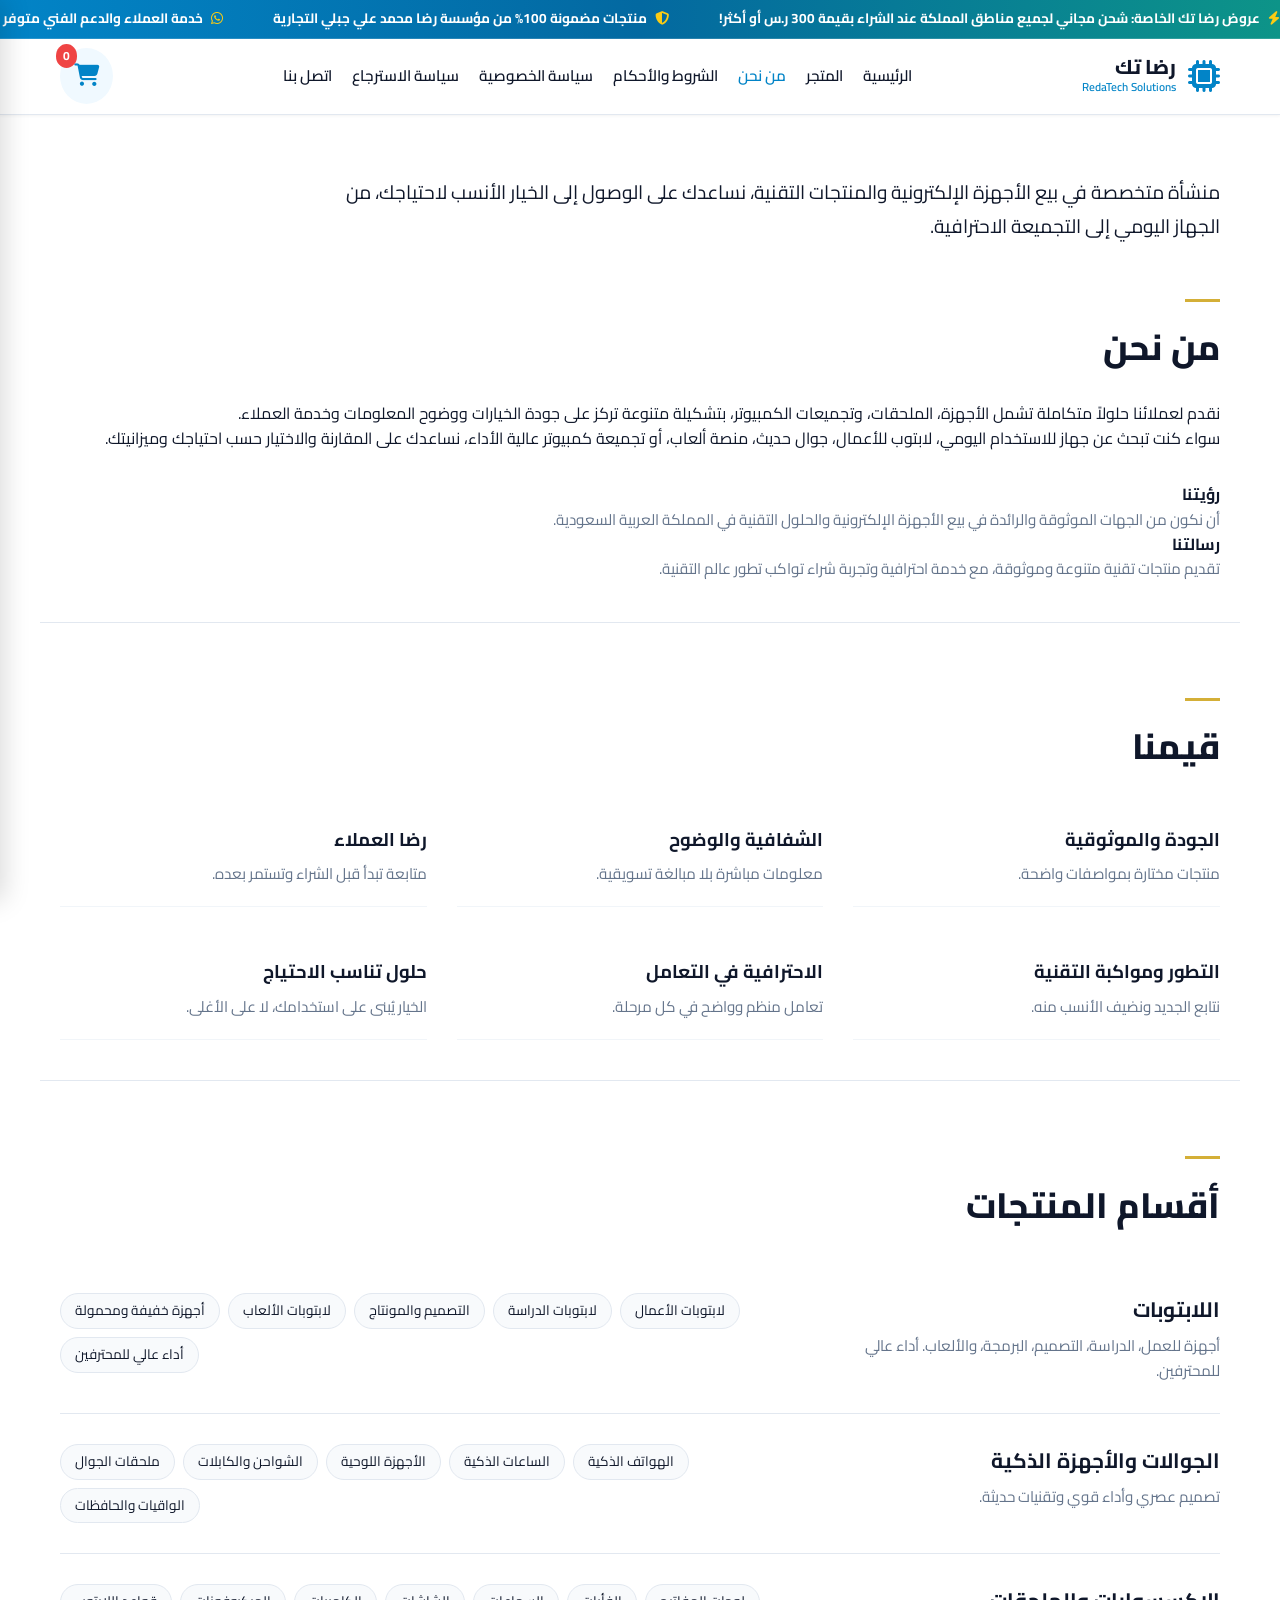
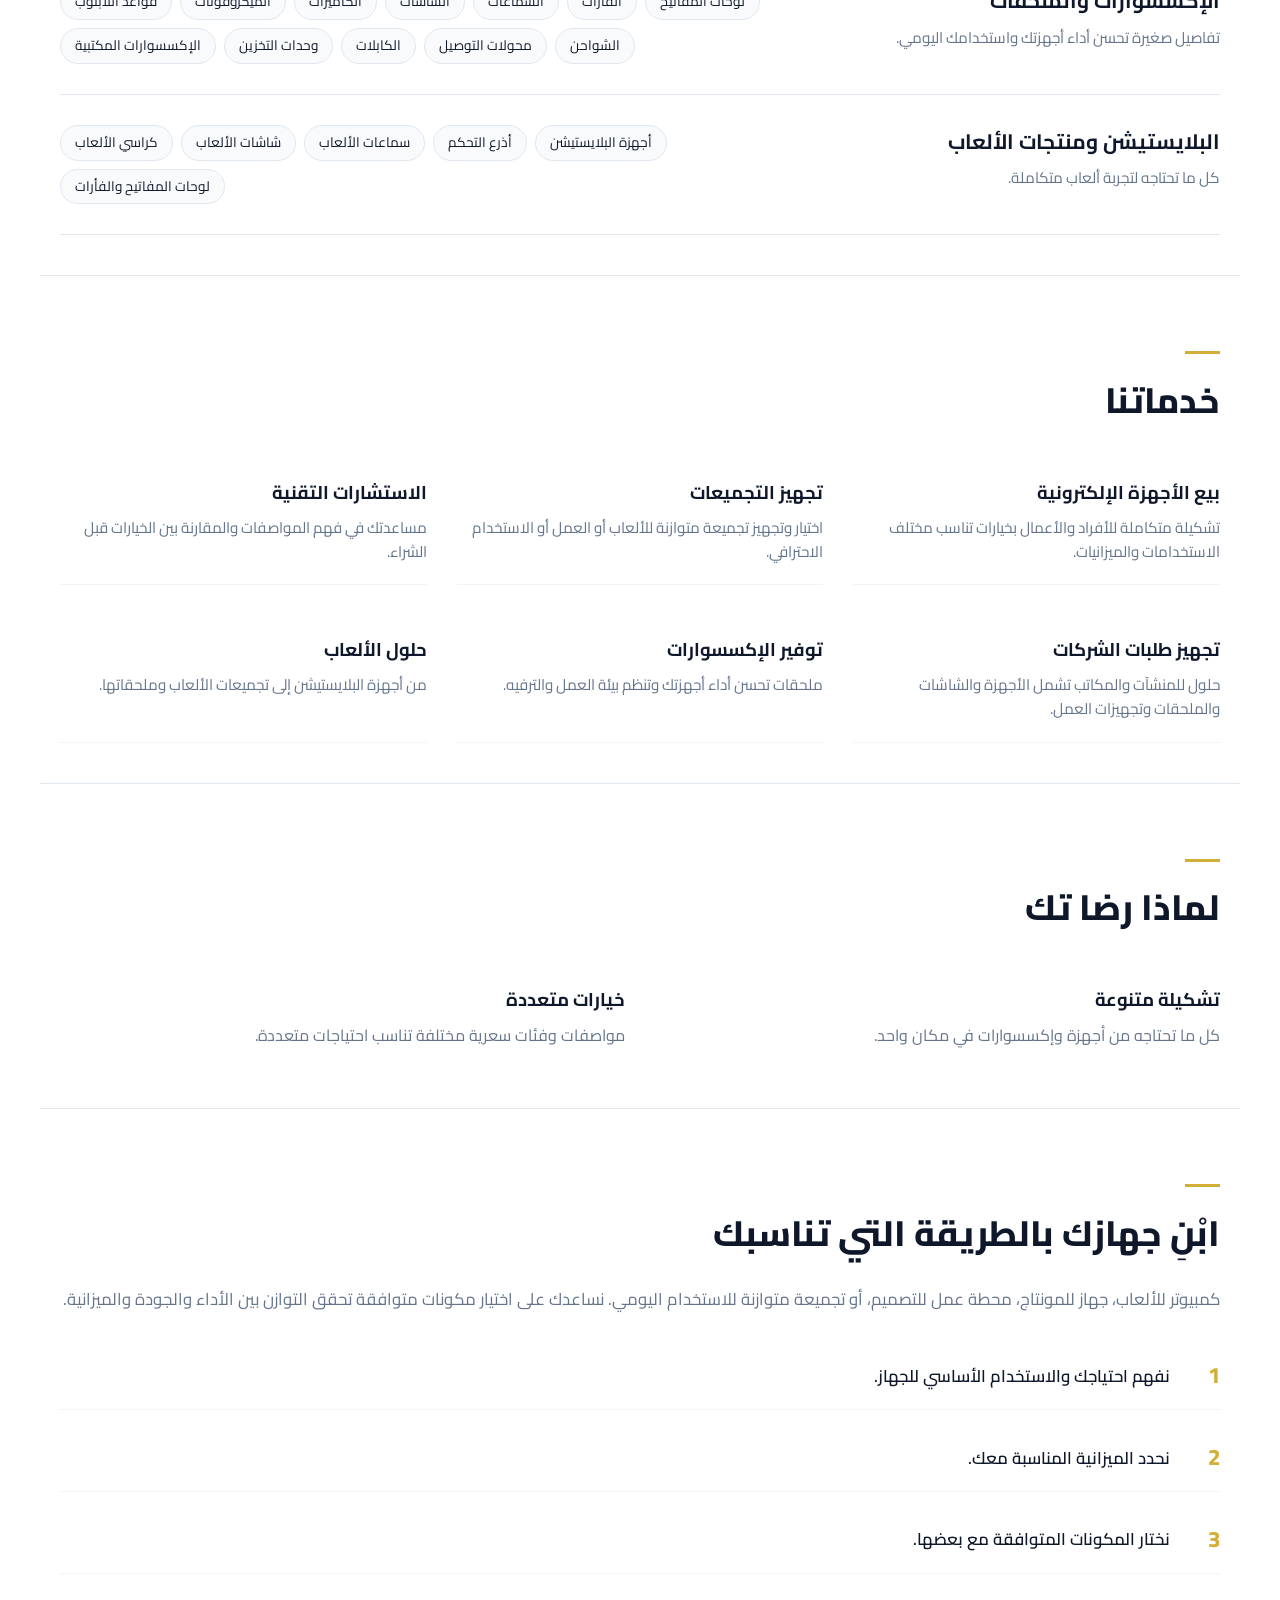
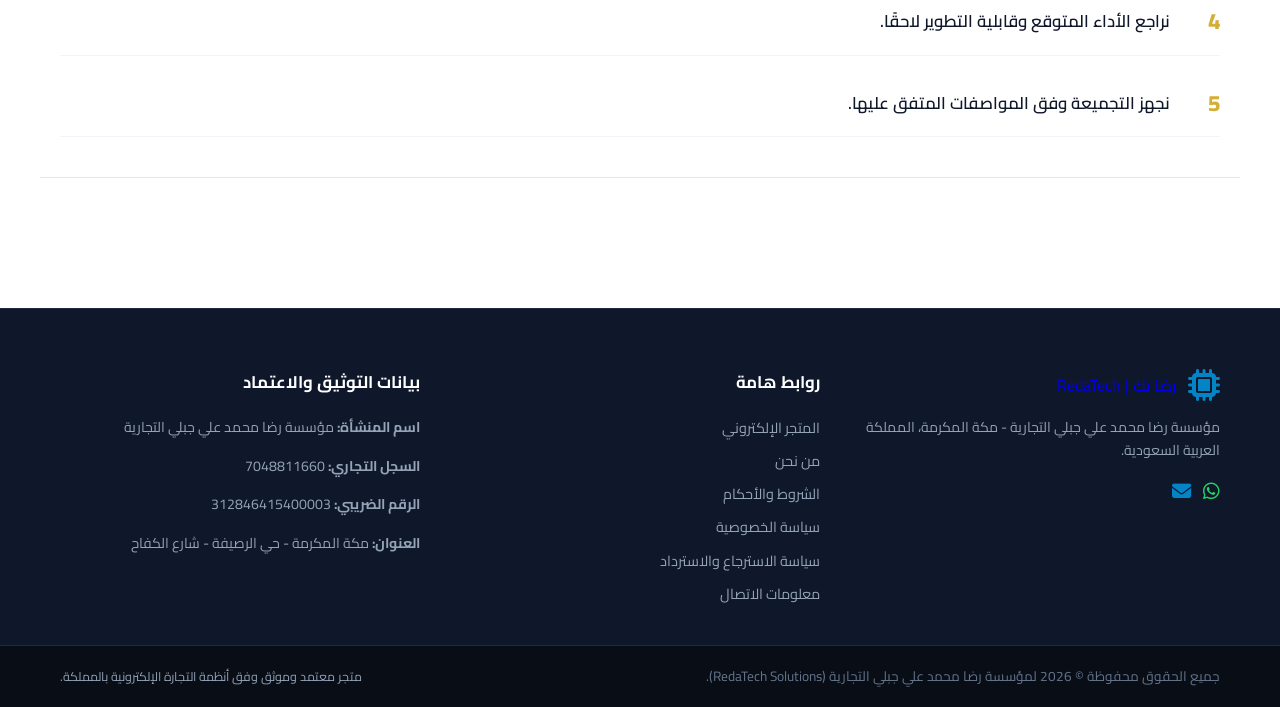
==== about.html @ 847fa7af "Add files via upload" ====
<!DOCTYPE html>
<html lang="ar" dir="rtl">
<head>
    <meta charset="UTF-8">
    <meta name="viewport" content="width=device-width, initial-scale=1.0">
    <title>من نحن | رضا تك - RedaTech Solutions</title>
    <link rel="stylesheet" href="style.css">
    <link rel="stylesheet" href="https://cdnjs.cloudflare.com/ajax/libs/font-awesome/6.4.0/css/all.min.css">
    <link href="https://fonts.googleapis.com/css2?family=Cairo:wght@400;600;700;800&display=swap" rel="stylesheet">
</head>
<body>

    <!-- شريط الإعلانات المتحرك الاحترافي -->
    <div class="announcement-ticker">
        <div class="ticker-wrapper">
            <div class="ticker-content">
                <span><i class="fa-solid fa-bolt"></i> عروض رضا تك الخاصة: شحن مجاني لجميع مناطق المملكة عند الشراء بقيمة 300 ر.س أو أكثر!</span>
                <span><i class="fa-solid fa-shield-halved"></i> منتجات مضمونة 100% من مؤسسة رضا محمد علي جبلي التجارية</span>
                <span><i class="fa-brands fa-whatsapp"></i> خدمة العملاء والدعم الفني متوفر عبر الواتساب على مدار الساعة</span>
            </div>
            <div class="ticker-content" aria-hidden="true">
                <span><i class="fa-solid fa-bolt"></i> عروض رضا تك الخاصة: شحن مجاني لجميع مناطق المملكة عند الشراء بقيمة 300 ر.س أو أكثر!</span>
                <span><i class="fa-solid fa-shield-halved"></i> منتجات مضمونة 100% من مؤسسة رضا محمد علي جبلي التجارية</span>
                <span><i class="fa-brands fa-whatsapp"></i> خدمة العملاء والدعم الفني متوفر عبر الواتساب على مدار الساعة</span>
            </div>
        </div>
    </div>

    <!-- الهيدر والترويسة -->
    <header class="navbar">
        <div class="container nav-container">
            <button class="mobile-menu-btn" onclick="toggleMobileMenu()" aria-label="Open Menu">
                <i class="fa-solid fa-bars"></i>
            </button>

            <a href="index.html" class="logo">
                <i class="fa-solid fa-microchip logo-icon"></i>
                <div class="logo-text">
                    <span class="brand-name">رضا تك</span>
                    <span class="brand-sub">RedaTech Solutions</span>
                </div>
            </a>

            <nav class="nav-links" id="nav-links">
                <a href="index.html" onclick="toggleMobileMenu()">الرئيسية</a>
                <a href="shop.html" onclick="toggleMobileMenu()">المتجر</a>
                <a href="about.html" class="active" onclick="toggleMobileMenu()">من نحن</a>
                <a href="terms.html" onclick="toggleMobileMenu()">الشروط والأحكام</a>
                <a href="privacy.html" onclick="toggleMobileMenu()">سياسة الخصوصية</a>
                <a href="return.html" onclick="toggleMobileMenu()">سياسة الاسترجاع</a>
                <a href="contact.html" onclick="toggleMobileMenu()">اتصل بنا</a>
            </nav>

            <div class="cart-btn-wrapper" onclick="toggleCart()">
                <i class="fa-solid fa-cart-shopping"></i>
                <span id="cart-count">0</span>
            </div>
        </div>
    </header>

    <!-- محتوى صفحة من نحن المطابق للنموذج -->
    <main class="about-page-container">
        
        <!-- قسم من نحن والمقدمة -->
        <section class="about-section container">
            <div class="about-intro-text">
                <p class="lead-text">منشأة متخصصة في بيع الأجهزة الإلكترونية والمنتجات التقنية، نساعدك على الوصول إلى الخيار الأنسب لاحتياجك، من الجهاز اليومي إلى التجميعة الاحترافية.</p>
            </div>
            
            <div class="about-main-grid">
                <div class="about-content-box">
                    <span class="section-tag"></span>
                    <h2 class="section-heading">من نحن</h2>
                    <p>نقدم لعملائنا حلولاً متكاملة تشمل الأجهزة، الملحقات، وتجميعات الكمبيوتر، بتشكيلة متنوعة تركز على جودة الخيارات ووضوح المعلومات وخدمة العملاء.</p>
                    <p>سواء كنت تبحث عن جهاز للاستخدام اليومي، لابتوب للأعمال، جوال حديث، منصة ألعاب، أو تجميعة كمبيوتر عالية الأداء، نساعدك على المقارنة والاختيار حسب احتياجك وميزانيتك.</p>
                    
                    <div class="vision-mission-grid" style="margin-top: 30px;">
                        <div>
                            <h4>رؤيتنا</h4>
                            <p style="color: var(--text-muted); font-size: 0.95rem;">أن نكون من الجهات الموثوقة والرائدة في بيع الأجهزة الإلكترونية والحلول التقنية في المملكة العربية السعودية.</p>
                        </div>
                        <div>
                            <h4>رسالتنا</h4>
                            <p style="color: var(--text-muted); font-size: 0.95rem;">تقديم منتجات تقنية متنوعة وموثوقة، مع خدمة احترافية وتجربة شراء تواكب تطور عالم التقنية.</p>
                        </div>
                    </div>
                </div>
            </div>
        </section>

        <!-- قسم قيمنا -->
        <section class="values-section container">
            <div class="section-title-wrapper" style="text-align: right; margin-bottom: 30px;">
                <span class="section-tag"></span>
                <h2 class="section-heading">قيمنا</h2>
            </div>
            <div class="values-grid">
                <div class="value-item">
                    <h3>الجودة والموثوقية</h3>
                    <p>منتجات مختارة بمواصفات واضحة.</p>
                </div>
                <div class="value-item">
                    <h3>الشفافية والوضوح</h3>
                    <p>معلومات مباشرة بلا مبالغة تسويقية.</p>
                </div>
                <div class="value-item">
                    <h3>رضا العملاء</h3>
                    <p>متابعة تبدأ قبل الشراء وتستمر بعده.</p>
                </div>
                <div class="value-item">
                    <h3>التطور ومواكبة التقنية</h3>
                    <p>نتابع الجديد ونضيف الأنسب منه.</p>
                </div>
                <div class="value-item">
                    <h3>الاحترافية في التعامل</h3>
                    <p>تعامل منظم وواضح في كل مرحلة.</p>
                </div>
                <div class="value-item">
                    <h3>حلول تناسب الاحتياج</h3>
                    <p>الخيار يُبنى على استخدامك، لا على الأغلى.</p>
                </div>
            </div>
        </section>

        <!-- قسم أقسام المنتجات -->
        <section class="store-sections-overview container">
            <div class="section-title-wrapper" style="text-align: right; margin-bottom: 30px;">
                <span class="section-tag"></span>
                <h2 class="section-heading">أقسام المنتجات</h2>
            </div>
            
            <div class="category-showcase-card">
                <div class="cat-info">
                    <h3>اللابتوبات</h3>
                    <p>أجهزة للعمل، الدراسة، التصميم، البرمجة، والألعاب. أداء عالي للمحترفين.</p>
                </div>
                <div class="cat-tags">
                    <span>لابتوبات الأعمال</span>
                    <span>لابتوبات الدراسة</span>
                    <span>التصميم والمونتاج</span>
                    <span>لابتوبات الألعاب</span>
                    <span>أجهزة خفيفة ومحمولة</span>
                    <span>أداء عالي للمحترفين</span>
                </div>
            </div>

            <div class="category-showcase-card">
                <div class="cat-info">
                    <h3>الجوالات والأجهزة الذكية</h3>
                    <p>تصميم عصري وأداء قوي وتقنيات حديثة.</p>
                </div>
                <div class="cat-tags">
                    <span>الهواتف الذكية</span>
                    <span>الساعات الذكية</span>
                    <span>الأجهزة اللوحية</span>
                    <span>الشواحن والكابلات</span>
                    <span>ملحقات الجوال</span>
                    <span>الواقيات والحافظات</span>
                </div>
            </div>

            <div class="category-showcase-card">
                <div class="cat-info">
                    <h3>الإكسسوارات والملحقات</h3>
                    <p>تفاصيل صغيرة تحسن أداء أجهزتك واستخدامك اليومي.</p>
                </div>
                <div class="cat-tags">
                    <span>لوحات المفاتيح</span>
                    <span>الفأرات</span>
                    <span>السماعات</span>
                    <span>الشاشات</span>
                    <span>الكاميرات</span>
                    <span>الميكروفونات</span>
                    <span>قواعد اللابتوب</span>
                    <span>الشواحن</span>
                    <span>محولات التوصيل</span>
                    <span>الكابلات</span>
                    <span>وحدات التخزين</span>
                    <span>الإكسسوارات المكتبية</span>
                </div>
            </div>

            <div class="category-showcase-card">
                <div class="cat-info">
                    <h3>البلايستيشن ومنتجات الألعاب</h3>
                    <p>كل ما تحتاجه لتجربة ألعاب متكاملة.</p>
                </div>
                <div class="cat-tags">
                    <span>أجهزة البلايستيشن</span>
                    <span>أذرع التحكم</span>
                    <span>سماعات الألعاب</span>
                    <span>شاشات الألعاب</span>
                    <span>كراسي الألعاب</span>
                    <span>لوحات المفاتيح والفأرات</span>
                </div>
            </div>
        </section>

        <!-- قسم خدماتنا -->
        <section class="services-overview container">
            <div class="section-title-wrapper" style="text-align: right; margin-bottom: 30px;">
                <span class="section-tag"></span>
                <h2 class="section-heading">خدماتنا</h2>
            </div>
            
            <div class="services-grid-box">
                <div class="service-box-item">
                    <h3>بيع الأجهزة الإلكترونية</h3>
                    <p>تشكيلة متكاملة للأفراد والأعمال بخيارات تناسب مختلف الاستخدامات والميزانيات.</p>
                </div>
                <div class="service-box-item">
                    <h3>تجهيز التجميعات</h3>
                    <p>اختيار وتجهيز تجميعة متوازنة للألعاب أو العمل أو الاستخدام الاحترافي.</p>
                </div>
                <div class="service-box-item">
                    <h3>الاستشارات التقنية</h3>
                    <p>مساعدتك في فهم المواصفات والمقارنة بين الخيارات قبل الشراء.</p>
                </div>
                <div class="service-box-item">
                    <h3>تجهيز طلبات الشركات</h3>
                    <p>حلول للمنشآت والمكاتب تشمل الأجهزة والشاشات والملحقات وتجهيزات العمل.</p>
                </div>
                <div class="service-box-item">
                    <h3>توفير الإكسسوارات</h3>
                    <p>ملحقات تحسن أداء أجهزتك وتنظم بيئة العمل والترفيه.</p>
                </div>
                <div class="service-box-item">
                    <h3>حلول الألعاب</h3>
                    <p>من أجهزة البلايستيشن إلى تجميعات الألعاب وملحقاتها.</p>
                </div>
            </div>
        </section>

        <!-- لماذا رضا تك -->
        <section class="why-us-section container">
            <div class="section-title-wrapper" style="text-align: right; margin-bottom: 30px;">
                <span class="section-tag"></span>
                <h2 class="section-heading">لماذا رضا تك</h2>
            </div>
            <div class="why-grid">
                <div class="why-item">
                    <h3>تشكيلة متنوعة</h3>
                    <p>كل ما تحتاجه من أجهزة وإكسسوارات في مكان واحد.</p>
                </div>
                <div class="why-item">
                    <h3>خيارات متعددة</h3>
                    <p>مواصفات وفئات سعرية مختلفة تناسب احتياجات متعددة.</p>
                </div>
            </div>
        </section>

        <!-- قسم ابن جهازك بالطريقة التي تناسبك -->
        <section class="build-pc-section container">
            <div class="section-title-wrapper" style="text-align: right; margin-bottom: 20px;">
                <span class="section-tag"></span>
                <h2 class="section-heading">ابْنِ جهازك بالطريقة التي تناسبك</h2>
            </div>
            <p style="color: var(--text-muted); margin-bottom: 30px; font-size: 1.05rem;">
                كمبيوتر للألعاب، جهاز للمونتاج، محطة عمل للتصميم، أو تجميعة متوازنة للاستخدام اليومي. نساعدك على اختيار مكونات متوافقة تحقق التوازن بين الأداء والجودة والميزانية.
            </p>

            <div class="steps-list">
                <div class="step-row">
                    <span class="step-num">1</span>
                    <p>نفهم احتياجك والاستخدام الأساسي للجهاز.</p>
                </div>
                <div class="step-row">
                    <span class="step-num">2</span>
                    <p>نحدد الميزانية المناسبة معك.</p>
                </div>
                <div class="step-row">
                    <span class="step-num">3</span>
                    <p>نختار المكونات المتوافقة مع بعضها.</p>
                </div>
                <div class="step-row">
                    <span class="step-num">4</span>
                    <p>نراجع الأداء المتوقع وقابلية التطوير لاحقًا.</p>
                </div>
                <div class="step-row">
                    <span class="step-num">5</span>
                    <p>نجهز التجميعة وفق المواصفات المتفق عليها.</p>
                </div>
            </div>
        </section>

    </main>

    <!-- سلة المشتريات الجانبية -->
    <aside class="cart-sidebar" id="cart-sidebar">
        <div class="cart-header">
            <h3><i class="fa-solid fa-cart-shopping"></i> سلة المشتريات</h3>
            <span class="close-btn" onclick="toggleCart()">&times;</span>
        </div>
        <div class="cart-items" id="cart-items"></div>
        <div class="cart-footer">
            <div class="total-price"><span>المجموع الكلي:</span><span id="cart-total">0.00 ر.س</span></div>
            <button class="btn btn-whatsapp" onclick="checkoutWhatsApp()"><i class="fa-brands fa-whatsapp"></i> إتمام الطلب عبر الواتساب</button>
        </div>
    </aside>
    <div class="cart-overlay" id="cart-overlay" onclick="toggleCart()"></div>

    <!-- الفوتر المحسن والاحترافي -->
    <footer class="footer">
        <div class="container footer-content">
            <div class="footer-brand">
                <a href="index.html" class="logo" style="margin-bottom: 15px;">
                    <i class="fa-solid fa-microchip logo-icon"></i>
                    <span>رضا تك | RedaTech</span>
                </a>
                <p>مؤسسة رضا محمد علي جبلي التجارية - مكة المكرمة، المملكة العربية السعودية.</p>
                <div class="footer-socials" style="margin-top: 15px; display: flex; gap: 12px;">
                    <a href="https://wa.me/966546634675" target="_blank" style="color: var(--whatsapp-green); font-size: 1.2rem;"><i class="fa-brands fa-whatsapp"></i></a>
                    <a href="mailto:mr.lonely@outlook.sa" style="color: var(--primary-color); font-size: 1.2rem;"><i class="fa-solid fa-envelope"></i></a>
                </div>
            </div>
            <div class="footer-links">
                <h4>روابط هامة</h4>
                <a href="shop.html">المتجر الإلكتروني</a>
                <a href="about.html">من نحن</a>
                <a href="terms.html">الشروط والأحكام</a>
                <a href="privacy.html">سياسة الخصوصية</a>
                <a href="return.html">سياسة الاسترجاع والاسترداد</a>
                <a href="contact.html">معلومات الاتصال</a>
            </div>
            <div class="footer-legal">
                <h4>بيانات التوثيق والاعتماد</h4>
                <p><strong>اسم المنشأة:</strong> مؤسسة رضا محمد علي جبلي التجارية</p>
                <p><strong>السجل التجاري:</strong> 7048811660</p>
                <p><strong>الرقم الضريبي:</strong> 312846415400003</p>
                <p><strong>العنوان:</strong> مكة المكرمة - حي الرصيفة - شارع الكفاح</p>
            </div>
        </div>
        <div class="footer-bottom">
            <div class="container" style="display: flex; justify-content: space-between; align-items: center; flex-wrap: wrap; gap: 10px;">
                <p>جميع الحقوق محفوظة &copy; 2026 لمؤسسة رضا محمد علي جبلي التجارية (RedaTech Solutions).</p>
                <p style="font-size: 0.78rem; color: #94a3b8;">متجر معتمد وموثق وفق أنظمة التجارة الإلكترونية بالمملكة.</p>
            </div>
        </div>
    </footer>

    <script src="script.js"></script>
</body>
</html>
---- style.css ----
:root {
    --primary-color: #0284c7;
    --primary-hover: #0369a1;
    --accent-color: #0d9488;
    --bg-light: #f8fafc;
    --card-bg: #ffffff;
    --text-dark: #0f172a;
    --text-muted: #64748b;
    --border-color: #e2e8f0;
    --whatsapp-green: #25d366;
    --whatsapp-hover: #1dbf57;
    --shadow-sm: 0 1px 3px rgba(0,0,0,0.05);
    --shadow-md: 0 4px 6px -1px rgba(0,0,0,0.1), 0 2px 4px -1px rgba(0,0,0,0.06);
    --shadow-lg: 0 10px 15px -3px rgba(0,0,0,0.1), 0 4px 6px -2px rgba(0,0,0,0.05);
}

* {
    box-sizing: border-box;
    margin: 0;
    padding: 0;
    font-family: 'Cairo', sans-serif;
}

body {
    background-color: var(--bg-light);
    color: var(--text-dark);
    direction: rtl;
    line-height: 1.6;
}

.container {
    max-width: 1200px;
    margin: 0 auto;
    padding: 0 20px;
}

/* الشريط العلوي */
.top-bar {
    background-color: #0f172a;
    color: #94a3b8;
    font-size: 0.82rem;
    padding: 8px 0;
    border-bottom: 1px solid #1e293b;
}
.top-bar-content {
    display: flex;
    justify-content: space-between;
    align-items: center;
    flex-wrap: wrap;
    gap: 10px;
}
.top-info {
    display: flex;
    gap: 20px;
}
.top-info span {
    display: flex;
    align-items: center;
    gap: 6px;
}

/* الترويسة */
.navbar {
    background: #ffffff;
    border-bottom: 1px solid var(--border-color);
    position: sticky;
    top: 0;
    z-index: 100;
    box-shadow: var(--shadow-sm);
}
.nav-container {
    display: flex;
    justify-content: space-between;
    align-items: center;
    height: 75px;
}
.logo {
    display: flex;
    align-items: center;
    gap: 12px;
    text-decoration: none;
}
.logo-icon {
    font-size: 2rem;
    color: var(--primary-color);
}
.logo-text {
    display: flex;
    flex-direction: column;
}
.brand-name {
    font-weight: 800;
    font-size: 1.25rem;
    color: var(--text-dark);
    line-height: 1.1;
}
.brand-sub {
    font-size: 0.72rem;
    color: var(--primary-color);
    font-weight: 600;
}

.nav-links {
    display: flex;
    gap: 20px;
}
.nav-links a {
    text-decoration: none;
    color: var(--text-dark);
    font-weight: 600;
    font-size: 0.95rem;
    transition: color 0.2s;
}
.nav-links a:hover, .nav-links a.active {
    color: var(--primary-color);
}

.cart-btn-wrapper {
    position: relative;
    cursor: pointer;
    font-size: 1.4rem;
    color: var(--primary-color);
    background: #f0f9ff;
    padding: 10px 14px;
    border-radius: 50%;
    transition: background 0.2s;
}
.cart-btn-wrapper:hover {
    background: #e0f2fe;
}
#cart-count {
    position: absolute;
    top: -4px;
    left: -4px;
    background: #ef4444;
    color: white;
    font-size: 0.75rem;
    font-weight: 700;
    padding: 2px 7px;
    border-radius: 50%;
}

.mobile-menu-btn {
    display: none;
    background: none;
    border: none;
    font-size: 1.5rem;
    color: var(--text-dark);
    cursor: pointer;
}

/* خلفية الـ Hero المميزة */
.hero-bg {
    position: relative;
    background: url('https://images.unsplash.com/photo-1518770660439-4636190af475?w=1600&q=80') center/cover no-repeat !important;
    color: #ffffff;
}
.hero-overlay {
    position: absolute;
    top: 0;
    left: 0;
    width: 100%;
    height: 100%;
    background: rgba(15, 23, 42, 0.75);
    z-index: 1;
}
.hero-content {
    position: relative;
    z-index: 2;
}
.hero-bg h1 {
    color: #ffffff !important;
}
.hero-bg p {
    color: #cbd5e1 !important;
}
.btn-outline-hero {
    background: rgba(255, 255, 255, 0.1);
    color: #ffffff;
    border: 1px solid rgba(255, 255, 255, 0.3);
}
.btn-outline-hero:hover {
    background: #ffffff;
    color: var(--text-dark);
}

/* قسم الفئات */
.categories-section {
    padding: 60px 0;
    background: #ffffff;
    border-bottom: 1px solid var(--border-color);
}
.categories-grid {
    display: grid;
    grid-template-columns: repeat(auto-fit, minmax(230px, 1fr));
    gap: 25px;
}
.category-card {
    background: var(--bg-light);
    border: 1px solid var(--border-color);
    padding: 30px 20px;
    border-radius: 12px;
    text-align: center;
    text-decoration: none;
    color: var(--text-dark);
    transition: all 0.3s ease;
}
.category-card:hover {
    transform: translateY(-5px);
    border-color: var(--primary-color);
    box-shadow: var(--shadow-md);
}
.category-icon {
    font-size: 2.5rem;
    color: var(--primary-color);
    margin-bottom: 15px;
}
.category-card h3 {
    font-size: 1.15rem;
    margin-bottom: 8px;
}
.category-card p {
    font-size: 0.85rem;
    color: var(--text-muted);
}

/* صفحة المتجر والفلاتر */
.shop-header {
    text-align: center;
    margin-bottom: 30px;
}
.shop-header h1 {
    font-size: 2.2rem;
    color: var(--primary-color);
}
.category-filter-bar {
    display: flex;
    justify-content: center;
    gap: 10px;
    flex-wrap: wrap;
    margin-bottom: 40px;
}
.filter-btn {
    padding: 8px 20px;
    border-radius: 50px;
    border: 1px solid var(--border-color);
    background: white;
    cursor: pointer;
    font-weight: 600;
    font-size: 0.9rem;
    transition: all 0.2s;
}
.filter-btn.active, .filter-btn:hover {
    background: var(--primary-color);
    color: white;
    border-color: var(--primary-color);
}

/* البانر الرئيسي العادي */
.hero-section {
    background: linear-gradient(135deg, #f0f9ff 0%, #e0f2fe 100%);
    padding: 80px 0;
    text-align: center;
    border-bottom: 1px solid var(--border-color);
}
.hero-badge {
    display: inline-block;
    background: #bae6fd;
    color: #0369a1;
    font-weight: 700;
    font-size: 0.85rem;
    padding: 6px 16px;
    border-radius: 50px;
    margin-bottom: 20px;
}
.hero-content h1 {
    font-size: 2.6rem;
    font-weight: 800;
    color: var(--text-dark);
    margin-bottom: 16px;
    line-height: 1.25;
}
.hero-content p {
    color: var(--text-muted);
    font-size: 1.15rem;
    max-width: 700px;
    margin: 0 auto 30px auto;
}
.hero-btns {
    display: flex;
    justify-content: center;
    gap: 15px;
    flex-wrap: wrap;
}

/* الأزرار */
.btn {
    padding: 12px 26px;
    border-radius: 8px;
    font-weight: 700;
    font-size: 0.95rem;
    cursor: pointer;
    transition: all 0.2s ease;
    text-decoration: none;
    display: inline-flex;
    align-items: center;
    gap: 8px;
    border: none;
}
.btn-primary {
    background: var(--primary-color);
    color: white;
}
.btn-primary:hover {
    background: var(--primary-hover);
    box-shadow: var(--shadow-md);
}
.btn-outline {
    background: white;
    color: var(--primary-color);
    border: 1px solid var(--primary-color);
}
.btn-outline:hover {
    background: #f0f9ff;
}

/* المميزات */
.features-section {
    background: white;
    padding: 35px 0;
    border-bottom: 1px solid var(--border-color);
}
.features-grid {
    display: grid;
    grid-template-columns: repeat(auto-fit, minmax(220px, 1fr));
    gap: 20px;
}
.feature-card {
    display: flex;
    align-items: center;
    gap: 15px;
    padding: 15px;
}
.feature-card i {
    font-size: 2rem;
    color: var(--primary-color);
}
.feature-card h3 {
    font-size: 0.95rem;
    font-weight: 700;
}
.feature-card p {
    font-size: 0.82rem;
    color: var(--text-muted);
}

/* المنتجات */
.products-section {
    padding: 70px 0;
}
.section-header {
    text-align: center;
    margin-bottom: 50px;
}
.section-title {
    font-size: 2rem;
    font-weight: 800;
    margin-bottom: 10px;
}
.section-subtitle {
    color: var(--text-muted);
    font-size: 1rem;
}

.products-grid {
    display: grid;
    grid-template-columns: repeat(auto-fill, minmax(260px, 1fr));
    gap: 30px;
}
.product-card {
    background: var(--card-bg);
    border: 1px solid var(--border-color);
    border-radius: 12px;
    overflow: hidden;
    transition: transform 0.25s, box-shadow 0.25s;
    display: flex;
    flex-direction: column;
}
.product-card:hover {
    transform: translateY(-6px);
    box-shadow: var(--shadow-lg);
}
.product-img-wrapper {
    position: relative;
    width: 100%;
    padding-top: 70%;
    background: #f1f5f9;
}
.product-img {
    position: absolute;
    top: 0;
    left: 0;
    width: 100%;
    height: 100%;
    object-fit: cover;
}
.stock-badge {
    position: absolute;
    top: 10px;
    right: 10px;
    background: rgba(16, 185, 129, 0.9);
    color: white;
    font-size: 0.75rem;
    font-weight: 700;
    padding: 4px 10px;
    border-radius: 50px;
}

.product-info {
    padding: 20px;
    display: flex;
    flex-direction: column;
    flex-grow: 1;
}
.product-title {
    font-size: 1.1rem;
    font-weight: 700;
    margin-bottom: 8px;
    color: var(--text-dark);
}
.product-desc {
    font-size: 0.88rem;
    color: var(--text-muted);
    margin-bottom: 20px;
    flex-grow: 1;
    line-height: 1.5;
}
.product-bottom {
    display: flex;
    justify-content: space-between;
    align-items: center;
    margin-top: auto;
    padding-top: 15px;
    border-top: 1px solid var(--border-color);
}
.product-price {
    font-size: 1.25rem;
    font-weight: 800;
    color: var(--primary-color);
}

/* السلة الجانبية */
.cart-sidebar {
    position: fixed;
    top: 0;
    left: -380px;
    width: 380px;
    max-width: 100%;
    height: 100%;
    background: white;
    box-shadow: 4px 0 25px rgba(0,0,0,0.15);
    z-index: 200;
    transition: left 0.3s ease;
    display: flex;
    flex-direction: column;
}
.cart-sidebar.active {
    left: 0;
}
.cart-header {
    padding: 20px;
    background: #f8fafc;
    border-bottom: 1px solid var(--border-color);
    display: flex;
    justify-content: space-between;
    align-items: center;
}
.cart-header h3 {
    font-size: 1.1rem;
    display: flex;
    align-items: center;
    gap: 8px;
}
.close-btn {
    font-size: 1.8rem;
    cursor: pointer;
    color: var(--text-muted);
}
.cart-items {
    padding: 20px;
    flex-grow: 1;
    overflow-y: auto;
}
.cart-item {
    display: flex;
    justify-content: space-between;
    align-items: center;
    margin-bottom: 15px;
    padding-bottom: 15px;
    border-bottom: 1px solid var(--border-color);
}
.cart-item-title {
    font-weight: 700;
    font-size: 0.95rem;
}
.cart-item-price {
    color: var(--primary-color);
    font-weight: 700;
    font-size: 0.9rem;
}
.cart-footer {
    padding: 20px;
    background: #f8fafc;
    border-top: 1px solid var(--border-color);
}
.total-price {
    display: flex;
    justify-content: space-between;
    font-size: 1.2rem;
    font-weight: 800;
    margin-bottom: 15px;
}
.btn-whatsapp {
    background: var(--whatsapp-green);
    color: white;
    width: 100%;
    justify-content: center;
    font-size: 1rem;
}
.btn-whatsapp:hover {
    background: var(--whatsapp-hover);
}

.cart-overlay, .mobile-nav-overlay {
    position: fixed;
    top: 0;
    left: 0;
    width: 100%;
    height: 100%;
    background: rgba(15, 23, 42, 0.5);
    z-index: 150;
    display: none;
    backdrop-filter: blur(2px);
}
.cart-overlay.active, .mobile-nav-overlay.active {
    display: block;
}

/* الفوتر */
.footer {
    background: #ffffff;
    border-top: 1px solid var(--border-color);
    padding-top: 50px;
}
.footer-content {
    display: grid;
    grid-template-columns: repeat(auto-fit, minmax(250px, 1fr));
    gap: 40px;
    padding-bottom: 40px;
}
.footer-brand p {
    margin-top: 15px;
    color: var(--text-muted);
    font-size: 0.9rem;
}
.footer-links, .footer-legal {
    display: flex;
    flex-direction: column;
    gap: 10px;
}
.footer-links h4, .footer-legal h4 {
    font-size: 1.05rem;
    margin-bottom: 10px;
    color: var(--text-dark);
}
.footer-links a {
    text-decoration: none;
    color: var(--text-muted);
    transition: color 0.2s;
    font-size: 0.9rem;
}
.footer-links a:hover {
    color: var(--primary-color);
}
.footer-legal p {
    color: var(--text-muted);
    font-size: 0.9rem;
}
.footer-bottom {
    background: #f8fafc;
    border-top: 1px solid var(--border-color);
    padding: 20px 0;
    text-align: center;
    font-size: 0.85rem;
    color: var(--text-muted);
}

/* Responsive Media Queries للتحكم التام بالشاشات والموبايل */
@media (max-width: 992px) {
    .hero-content h1 {
        font-size: 2.1rem;
    }
}

@media (max-width: 768px) {
    .top-bar-content {
        justify-content: center;
        text-align: center;
        font-size: 0.75rem;
    }
    .mobile-menu-btn {
        display: block;
    }
    .nav-links {
        position: fixed;
        top: 0;
        right: -280px;
        width: 280px;
        height: 100%;
        background: white;
        flex-direction: column;
        padding: 80px 25px 30px 25px;
        box-shadow: -5px 0 20px rgba(0,0,0,0.1);
        z-index: 250; 
        transition: right 0.3s ease;
    }
    .nav-links.active {
        right: 0;
    }
    .hero-section {
        padding: 50px 0;
    }
    .hero-content h1 {
        font-size: 1.75rem;
    }
    .hero-content p {
        font-size: 0.98rem;
    }
    .products-grid {
        grid-template-columns: repeat(auto-fill, minmax(220px, 1fr));
    }
}

@media (max-width: 480px) {
    .products-grid {
        grid-template-columns: 1fr;
    }
    .hero-btns {
        flex-direction: column;
    }
    .btn {
        width: 100%;
        justify-content: center;
    }
}

/* تنسيقات صفحة من نحن المتطابقة مع الصور */
.about-page-container {
    padding: 60px 0;
    background-color: #ffffff;
}

.section-tag {
    display: inline-block;
    width: 35px;
    height: 3px;
    background-color: #d4af37;
    margin-bottom: 10px;
}

.section-heading {
    font-size: 2.2rem;
    font-weight: 800;
    color: #0f172a;
    margin-bottom: 25px;
}

.lead-text {
    font-size: 1.2rem;
    line-height: 1.8;
    color: var(--text-dark);
    margin-bottom: 50px;
    max-width: 900px;
}

.about-section, .values-section, .store-sections-overview, .services-overview, .why-us-section, .build-pc-section {
    margin-bottom: 70px;
    padding-bottom: 40px;
    border-bottom: 1px solid var(--border-color);
}

/* شبكة القيم */
.values-grid {
    display: grid;
    grid-template-columns: repeat(auto-fit, minmax(300px, 1fr));
    gap: 30px;
}
.value-item {
    padding: 20px 0;
    border-bottom: 1px solid #f1f5f9;
}
.value-item h3 {
    font-size: 1.15rem;
    color: var(--text-dark);
    margin-bottom: 8px;
}
.value-item p {
    color: var(--text-muted);
    font-size: 0.95rem;
}

/* أقسام المنتجات المعروضة */
.category-showcase-card {
    display: flex;
    justify-content: space-between;
    align-items: flex-start;
    flex-wrap: wrap;
    gap: 20px;
    padding: 30px 0;
    border-bottom: 1px solid var(--border-color);
}
.category-showcase-card .cat-info {
    flex: 1;
    min-width: 250px;
}
.category-showcase-card .cat-info h3 {
    font-size: 1.3rem;
    color: var(--text-dark);
    margin-bottom: 8px;
}
.category-showcase-card .cat-info p {
    color: var(--text-muted);
    font-size: 0.95rem;
}
.cat-tags {
    flex: 2;
    display: flex;
    flex-wrap: wrap;
    gap: 8px;
    justify-content: flex-end;
}
.cat-tags span {
    background: #f8fafc;
    border: 1px solid var(--border-color);
    padding: 6px 14px;
    border-radius: 50px;
    font-size: 0.85rem;
    color: var(--text-dark);
}

/* شبكة الخدمات */
.services-grid-box {
    display: grid;
    grid-template-columns: repeat(auto-fit, minmax(320px, 1fr));
    gap: 30px;
}
.service-box-item {
    padding: 20px 0;
    border-bottom: 1px solid #f1f5f9;
}
.service-box-item h3 {
    font-size: 1.15rem;
    color: var(--text-dark);
    margin-bottom: 8px;
}
.service-box-item p {
    color: var(--text-muted);
    font-size: 0.95rem;
}

/* لماذا نحن */
.why-grid {
    display: grid;
    grid-template-columns: repeat(auto-fit, minmax(300px, 1fr));
    gap: 30px;
}
.why-item {
    padding: 20px 0;
}
.why-item h3 {
    font-size: 1.15rem;
    color: var(--text-dark);
    margin-bottom: 8px;
}
.why-item p {
    color: var(--text-muted);
}

/* خطوات ابنِ جهازك */
.steps-list {
    display: flex;
    flex-direction: column;
    gap: 15px;
    margin-top: 25px;
}
.step-row {
    display: flex;
    align-items: center;
    gap: 20px;
    padding: 15px 0;
    border-bottom: 1px solid #f1f5f9;
}
.step-num {
    font-size: 1.4rem;
    font-weight: 800;
    color: #d4af37;
    min-width: 30px;
}
.step-row p {
    font-size: 1.05rem;
    color: var(--text-dark);
    font-weight: 600;
}

@media (max-width: 768px) {
    .cat-tags {
        justify-content: flex-start;
    }
}

/* --- إصلاح نهائي وقاطع لمشاكل لمس الروابط في القائمة الجانبية للهاتف --- */
@media (max-width: 768px) {
    .nav-links {
        z-index: 99999 !important;
        pointer-events: auto !important;
    }
    .nav-links a {
        position: relative !important;
        z-index: 100000 !important;
        pointer-events: auto !important;
        display: block !important;
        padding: 10px 0 !important;
    }
    .mobile-nav-overlay {
        display: none !important;
    }
}

/* --- تنسيق شريط الإعلانات العلوي الاحترافي --- */
.announcement-bar {
    background: linear-gradient(135deg, #0284c7 0%, #0369a1 100%);
    color: #ffffff;
    font-size: 0.85rem;
    padding: 10px 0;
    font-weight: 600;
}
.announcement-content {
    display: flex;
    justify-content: space-between;
    align-items: center;
    flex-wrap: wrap;
    gap: 10px;
}
.announcement-item {
    display: flex;
    align-items: center;
    gap: 8px;
}
.announcement-item i {
    color: #facc15; /* لون ذهبي تنبيهي */
    animation: bounce 1.5s infinite;
}
.announcement-links {
    display: flex;
    gap: 15px;
}
.announcement-links a {
    color: #ffffff;
    text-decoration: none;
    font-size: 0.82rem;
    background: rgba(255, 255, 255, 0.15);
    padding: 3px 10px;
    border-radius: 50px;
    transition: background 0.2s;
}
.announcement-links a:hover {
    background: rgba(255, 255, 255, 0.3);
}

@keyframes bounce {
    0%, 100% { transform: translateY(0); }
    50% { transform: translateY(-3px); }
}

/* --- تحسينات الفوتر الاحترافي --- */
.footer {
    background: #0f172a; /* خلفية داكنة فاخرة للفوتر */
    color: #cbd5e1;
    border-top: 1px solid #1e293b;
    padding-top: 60px;
}
.footer .logo-icon {
    color: var(--primary-color);
}
.footer .brand-name, .footer h4 {
    color: #ffffff !important;
}
.footer-links a {
    color: #94a3b8 !important;
}
.footer-links a:hover {
    color: #38bdf8 !important;
    padding-right: 5px;
}
.footer-legal p, .footer-brand p {
    color: #94a3b8 !important;
    font-size: 0.88rem;
    line-height: 1.6;
    margin-bottom: 6px;
}
.footer-bottom {
    background: #090d16;
    border-top: 1px solid #1e293b;
    padding: 20px 0;
}

/* استجابة الشاشات الصغيرة لشريط الإعلانات والفوتر */
@media (max-width: 768px) {
    .announcement-content {
        justify-content: center;
        text-align: center;
        font-size: 0.78rem;
    }
    .announcement-links {
        display: none; /* إخفاء الروابط في الشاشات الصغيرة جداً لتوفير المساحة */
    }
}

/* --- شريط الإعلانات المتحرك فوق الناف بار --- */
.announcement-ticker {
    background: linear-gradient(90deg, #0284c7 0%, #0369a1 50%, #0d9488 100%);
    color: #ffffff;
    font-size: 0.85rem;
    font-weight: 700;
    padding: 8px 0;
    overflow: hidden;
    position: relative;
    white-space: nowrap;
    border-bottom: 1px solid rgba(255, 255, 255, 0.15);
    z-index: 101;
}

.ticker-wrapper {
    display: flex;
    width: max-content;
}

.ticker-content {
    display: flex;
    gap: 50px;
    padding-left: 50px;
    animation: ticker-scroll 25s linear infinite;
}

.ticker-content span {
    display: inline-flex;
    align-items: center;
    gap: 8px;
}

.ticker-content i {
    color: #facc15; /* لون أصفر تنبيهي يلفت الانتباه */
}

/* التوقف المؤقت عند تحريك الماوس فوق الشريط للمستخدِم */
.announcement-ticker:hover .ticker-content {
    animation-play-state: paused;
}

/* حركة التمرير الأفقية من اليمين إلى اليسار */
@keyframes ticker-scroll {
    0% {
        transform: translateX(0);
    }
    100% {
        transform: translateX(50%);
    }
}

@media (max-width: 768px) {
    .announcement-ticker {
        font-size: 0.78rem;
        padding: 6px 0;
    }
}
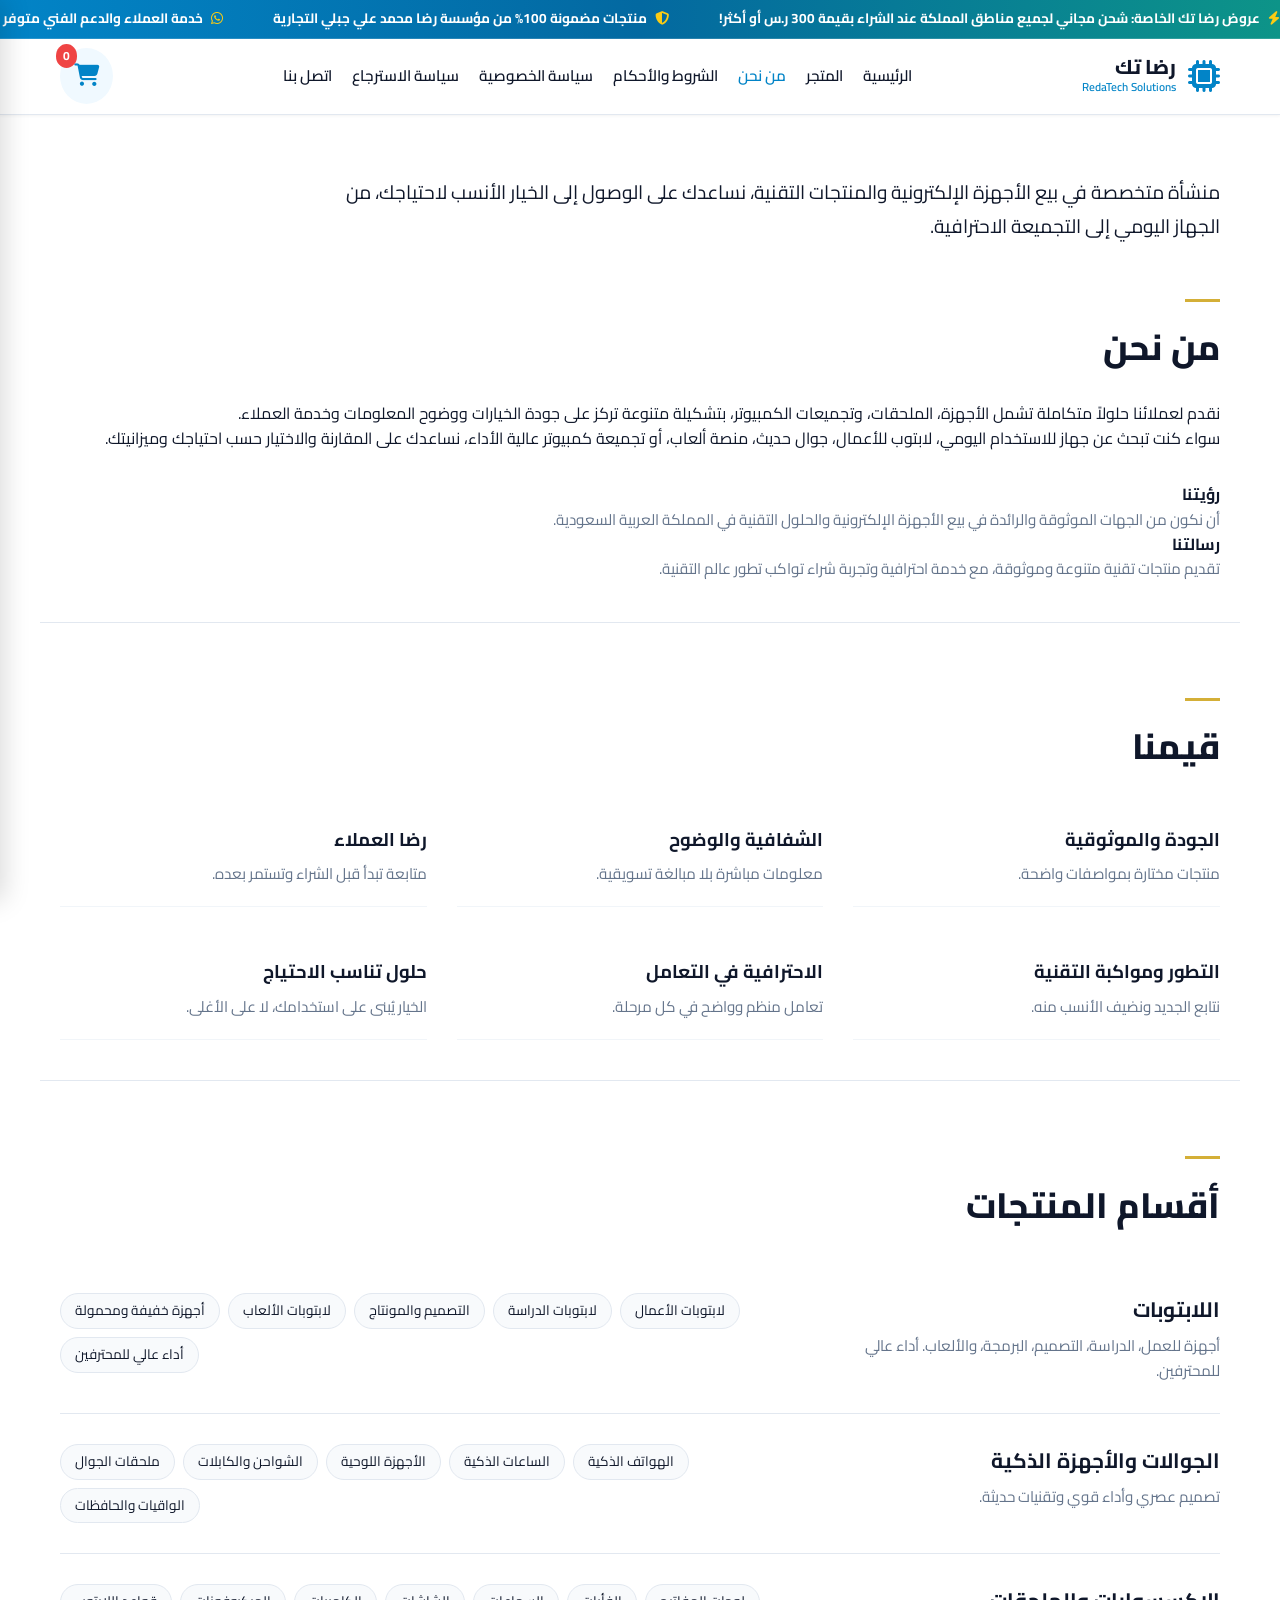
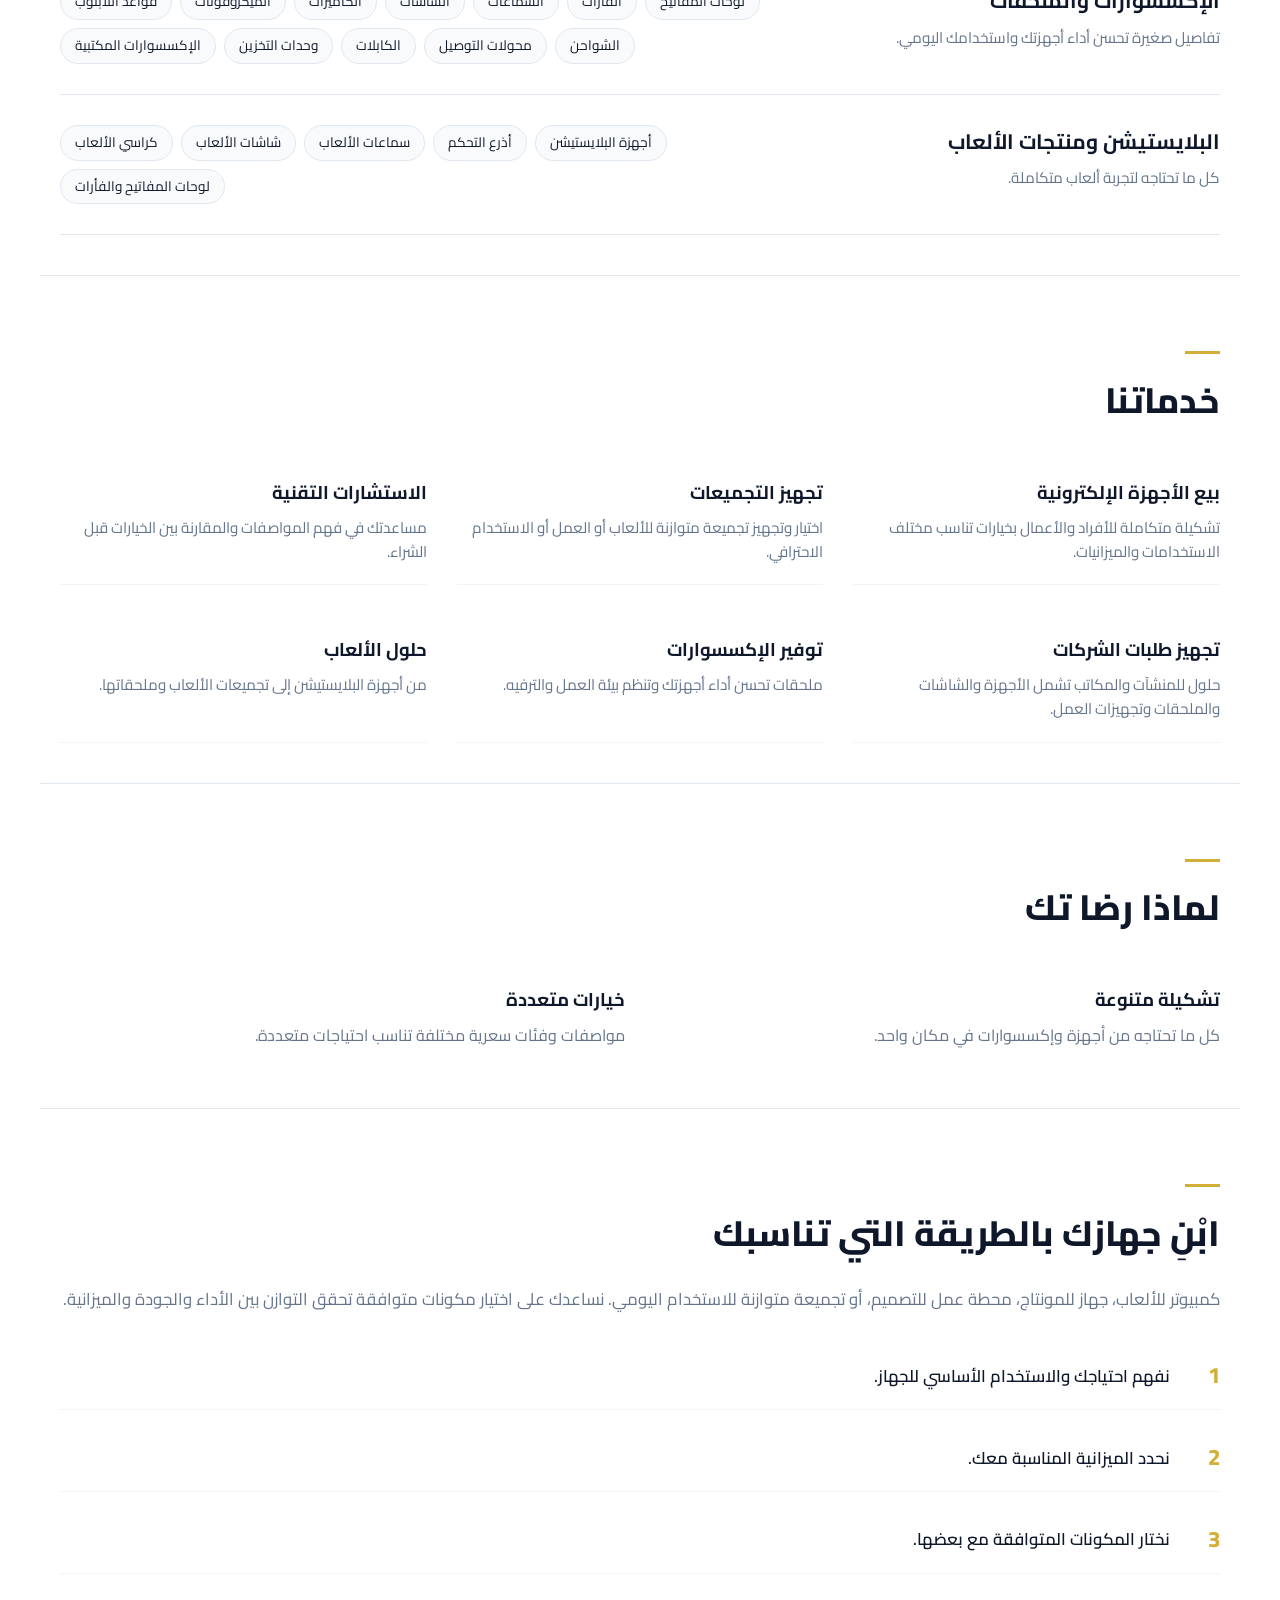
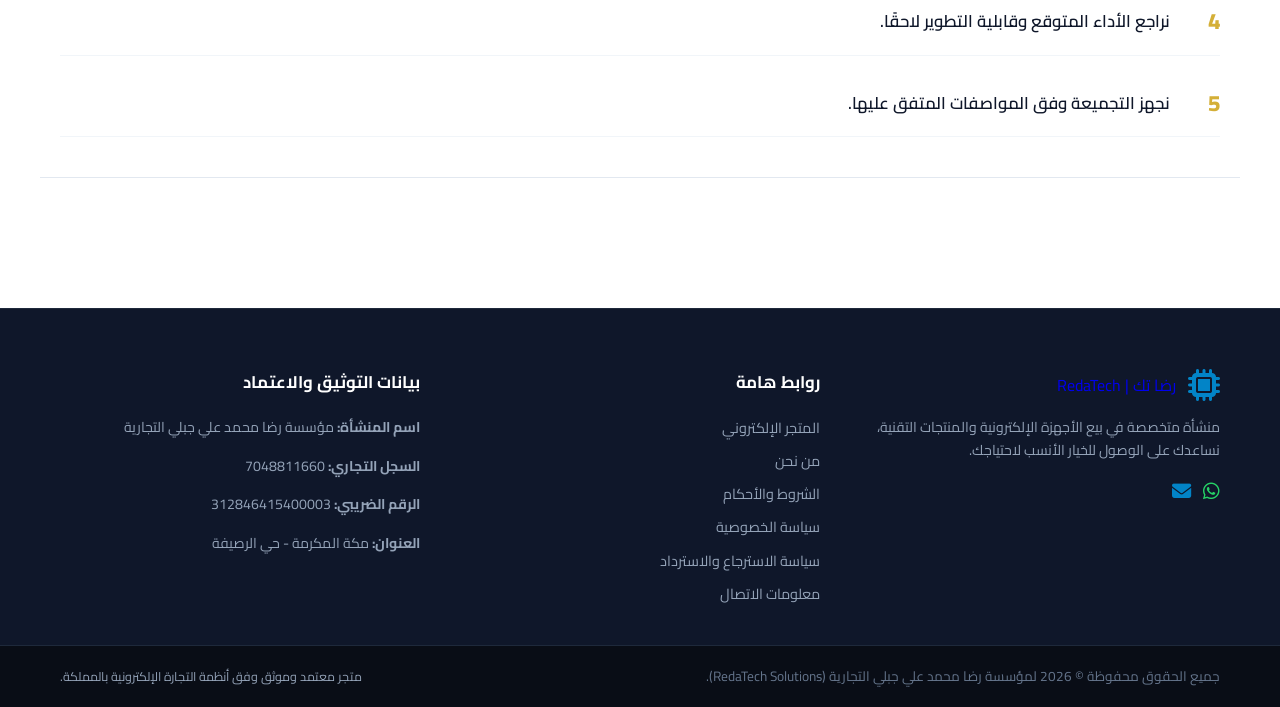
==== commit 73ebe0e3: "Revise footer text and WhatsApp contact number Updated footer content and contact information." ====
--- a/about.html
+++ b/about.html
@@ -300,6 +300,7 @@
     <div class="cart-overlay" id="cart-overlay" onclick="toggleCart()"></div>
 
     <!-- الفوتر المحسن والاحترافي -->
+   <!-- الفوتر المحسن والاحترافي -->
     <footer class="footer">
         <div class="container footer-content">
             <div class="footer-brand">
@@ -307,9 +308,9 @@
                     <i class="fa-solid fa-microchip logo-icon"></i>
                     <span>رضا تك | RedaTech</span>
                 </a>
-                <p>مؤسسة رضا محمد علي جبلي التجارية - مكة المكرمة، المملكة العربية السعودية.</p>
+                <p>منشأة متخصصة في بيع الأجهزة الإلكترونية والمنتجات التقنية، نساعدك على الوصول للخيار الأنسب لاحتياجك.</p>
                 <div class="footer-socials" style="margin-top: 15px; display: flex; gap: 12px;">
-                    <a href="https://wa.me/966546634675" target="_blank" style="color: var(--whatsapp-green); font-size: 1.2rem;"><i class="fa-brands fa-whatsapp"></i></a>
+                    <a href="https://wa.me/966551382044" target="_blank" style="color: var(--whatsapp-green); font-size: 1.2rem;"><i class="fa-brands fa-whatsapp"></i></a>
                     <a href="mailto:mr.lonely@outlook.sa" style="color: var(--primary-color); font-size: 1.2rem;"><i class="fa-solid fa-envelope"></i></a>
                 </div>
             </div>
@@ -327,7 +328,7 @@
                 <p><strong>اسم المنشأة:</strong> مؤسسة رضا محمد علي جبلي التجارية</p>
                 <p><strong>السجل التجاري:</strong> 7048811660</p>
                 <p><strong>الرقم الضريبي:</strong> 312846415400003</p>
-                <p><strong>العنوان:</strong> مكة المكرمة - حي الرصيفة - شارع الكفاح</p>
+                <p><strong>العنوان:</strong> مكة المكرمة - حي الرصيفة</p>
             </div>
         </div>
         <div class="footer-bottom">
@@ -340,4 +341,4 @@
 
     <script src="script.js"></script>
 </body>
-</html>+</html>
